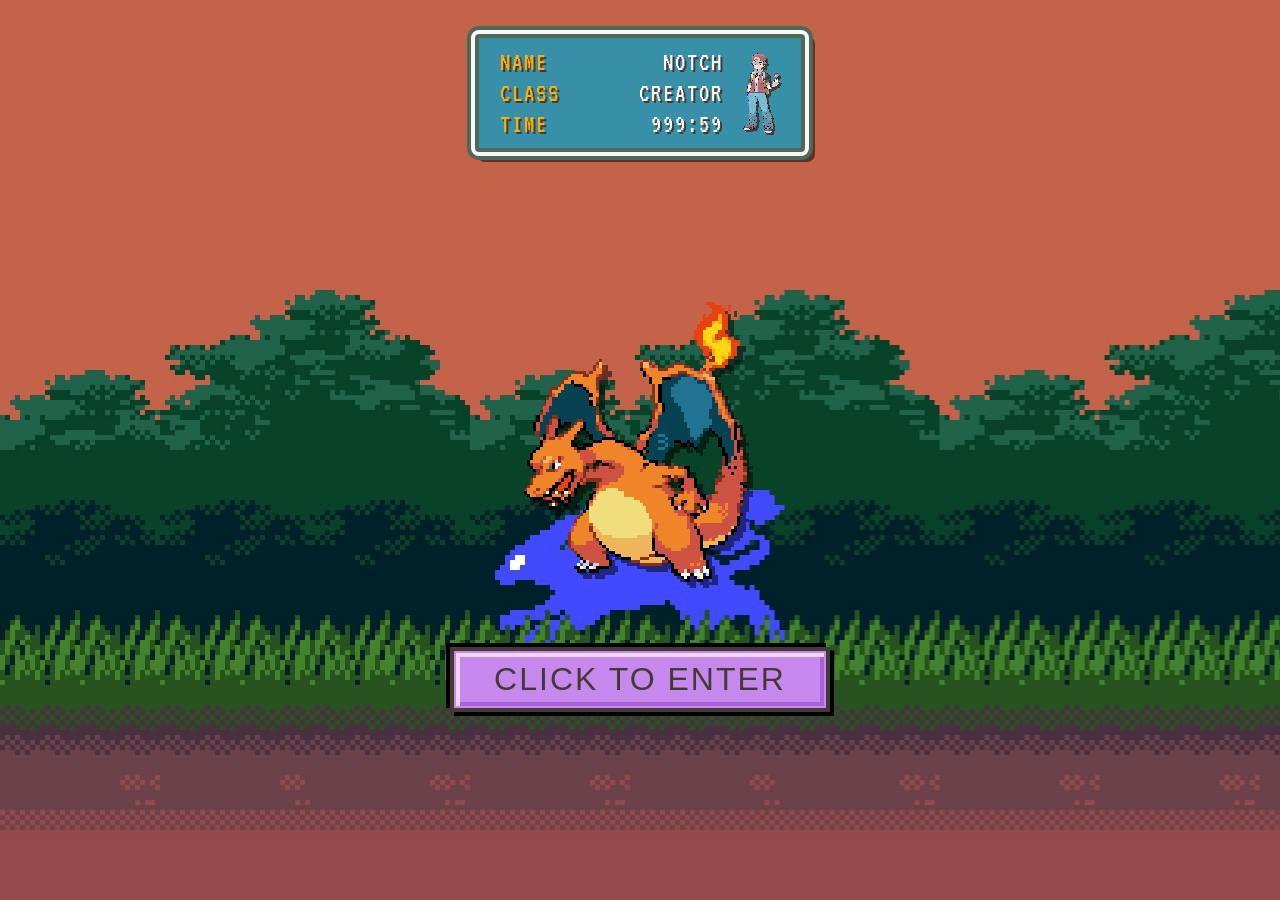
==== index.html @ ef15c919 "Add initial game files including HTML, CSS, JS, images, and audio assets" ====
<!DOCTYPE html>
<html lang="en">
<head>
    <meta charset="UTF-8">
    <meta name="viewport" content="width=device-width, initial-scale=1.0">
    <title>Enter the Poke-Realm</title>
    
    <link href="https://fonts.googleapis.com/css2?family=VT323&display=swap" rel="stylesheet">

    <style>
        /* Background & Perfect Centering */
        body {
            margin: 0;
            padding: 0;
            background-image: url('Main/wallpaperflare.com_wallpaper (1).jpg');
            background-size: cover;
            background-position: center;
            background-repeat: no-repeat;
            height: 100dvh; 
            display: flex;
            
            /* CHANGED: This tells the page to stack items vertically */
            flex-direction: column; 
            
            justify-content: center;
            align-items: center;
            font-family: 'VT323', monospace; 
            overflow: hidden;
        }

        /* =========================================
           TRAINER STAT CARD (Unchanged)
           ========================================= */
        .trainer-card {
            position: absolute;
            top: 30px; 
            left: 50%;
            transform: translateX(-50%); 
            display: flex;
            align-items: center;
            gap: 20px;
            background-color: #3890A8; 
            padding: 15px 25px;
            min-width: 280px;
            border: 4px solid #F8F8F8; 
            box-shadow: 
                0 0 0 4px #506858, 
                inset 0 0 0 4px #506858, 
                6px 6px 0px rgba(0,0,0,0.5); 
            border-radius: 8px;
            z-index: 10; 
        }

        .trainer-stats {
            display: flex;
            flex-direction: column;
            flex-grow: 1;
            gap: 5px;
        }

        .stat-row {
            display: flex;
            justify-content: space-between;
            font-size: 26px;
            color: #F8F8F8;
            text-shadow: 2px 2px 0px #433A35; 
            text-transform: uppercase;
            letter-spacing: 2px;
        }

        .stat-label { color: #F8B010; }

        .trainer-sprite {
            height: 80px; 
            image-rendering: pixelated; 
            filter: drop-shadow(2px 2px 0px #433A35);
        }

        /* =========================================
           NEW FEATURE: CENTER GIF
           ========================================= */
        .center-gif {
            /* Dynamic sizing: takes up 35% of screen height but caps at 350px */
            height: 35vh; 
            max-height: 350px; 
            min-height: 180px;
            
            /* Pushes the GIF down so it doesn't hide behind the Trainer Card */
            margin-top: 130px; 
            margin-bottom: 30px;
            
            /* Adds a cool retro shadow to the GIF */
            filter: drop-shadow(6px 6px 0px rgba(0,0,0,0.5));
            z-index: 5;
            
            /* Keeps pixel art sharp */
            image-rendering: pixelated; 
        }

        /* =========================================
           ENTER BUTTON 
           ========================================= */
        .pixel-enter-button {
            position: relative;
            padding: 10px 20px; 
            font-size: 24px;    
            max-width: 85vw;    
            white-space: nowrap;
            cursor: pointer;
            outline: none;
            text-transform: uppercase;
            letter-spacing: 2px;
            background-color: #C788EE; 
            color: #433A35; 
            border: 4px solid #433A35; 
            box-shadow: 4px 4px 0px #000000, -4px -4px 0px #000000;
            transition: background-color 0.1s ease;
            
            /* Removed the old margin-top since flex-direction handles spacing now */
            margin-top: 0; 
        }

        .pixel-enter-button::before {
            content: '';
            position: absolute;
            top: 2px;
            left: 2px;
            width: calc(100% - 4px);
            height: calc(100% - 4px);
            box-shadow: inset 4px 4px 0px #F1D6FF, inset -4px -4px 0px #A961D9;
        }

        .pixel-enter-button:hover { background-color: #F1D6FF; color: #000000; }
        .pixel-enter-button:active {
            transform: translate(2px, 2px);
            box-shadow: 2px 2px 0px #000000, -2px -2px 0px #000000;
        }

        /* =========================================
           MEDIA QUERIES FOR RESPONSIVENESS
           ========================================= */
        @media (min-width: 480px) {
            .pixel-enter-button { padding: 10px 40px; font-size: 32px; }
        }

        @media (max-width: 600px) {
            .trainer-card {
                top: 15px;
                padding: 10px 15px;
                gap: 15px;
                min-width: 240px;
                transform: translateX(-50%) scale(0.9); 
            }
            .stat-row { font-size: 22px; }
            .trainer-sprite { height: 90px; }
            
            /* Ensures the GIF shrinks and fits on small phone screens */
            .center-gif {
                margin-top: 110px;
                margin-bottom: 20px;
                height: 25vh;
            }
        }
    </style>
</head>
<body>

    <div class="trainer-card">
        <div class="trainer-stats">
            <div class="stat-row">
                <span class="stat-label">NAME</span>
                <span>NOTCH</span>
            </div>
            <div class="stat-row">
                <span class="stat-label">CLASS</span>
                <span>CREATOR</span>
            </div>
            <div class="stat-row">
                <span class="stat-label">TIME</span>
                <span>999:59</span>
            </div>
        </div>
        <img src="Main/kindpng_7766209.png" alt="Trainer Notch" class="trainer-sprite">
    </div>

    <img src="Main/13940.gif" alt="Center Animation" class="center-gif">

    <button class="pixel-enter-button" id="enterBtn">Click to Enter</button>

    <script>
        document.getElementById('enterBtn').addEventListener('click', function() {
            if (navigator.vibrate) {
                navigator.vibrate(50);
            }
            setTimeout(() => {
                window.location.href = 'poke.html';
            }, 250); 
        });
    </script>

</body>
</html>

```
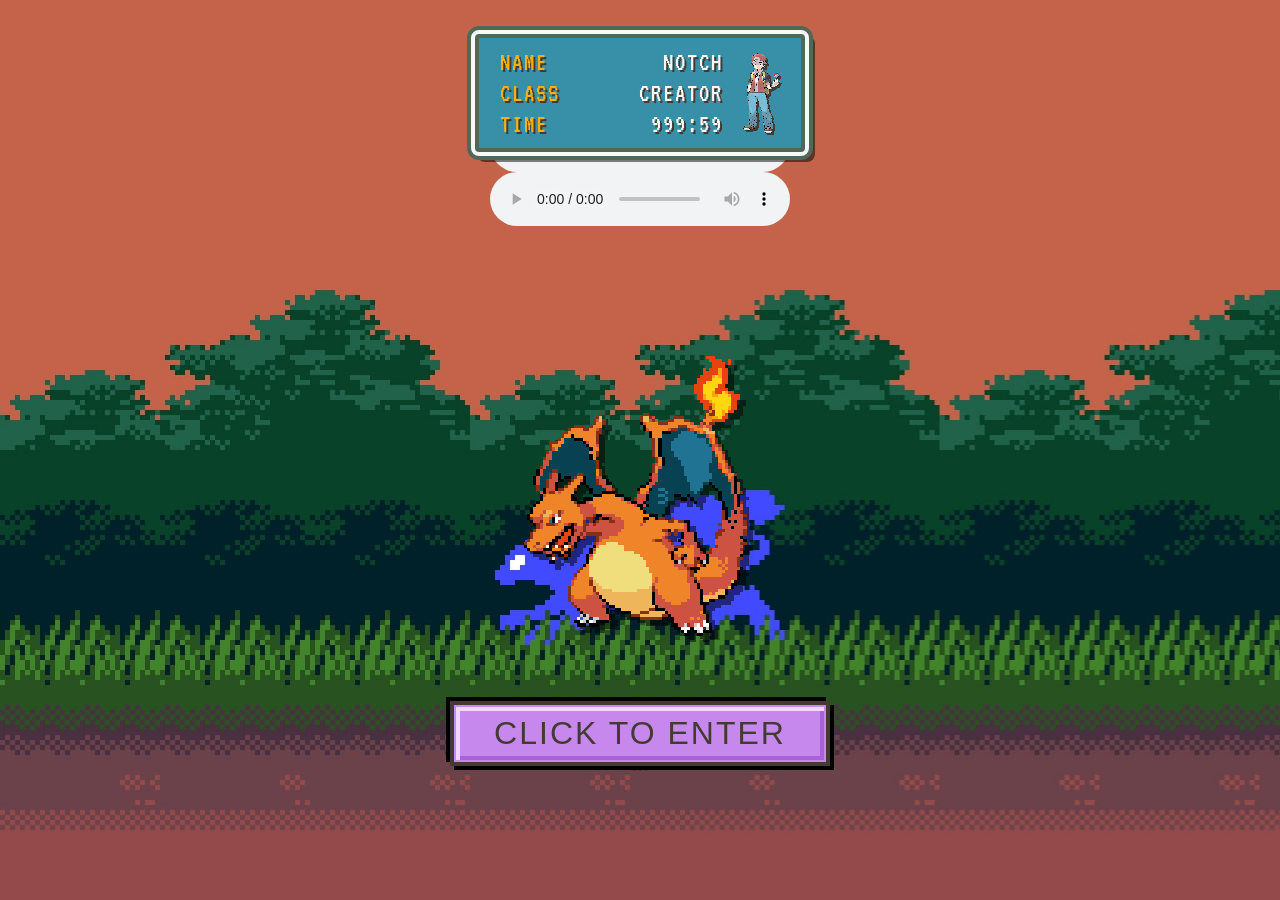
==== commit e54c0ee1: "Update index.html" ====
--- a/index.html
+++ b/index.html
@@ -4,6 +4,8 @@
 <head>
     <meta charset="UTF-8">
     <meta name="viewport" content="width=device-width, initial-scale=1.0">
+    <audio controls src="your-guitar-audio.mp3#t=02:47"></audio>
+    <audio controls src="your-guitar-audio.mp3#t=167"></audio>
     <title>Enter the Poke-Realm</title>
     
     <link href="https://fonts.googleapis.com/css2?family=VT323&display=swap" rel="stylesheet">
@@ -202,4 +204,4 @@
 </body>
 </html>
 
-```+```
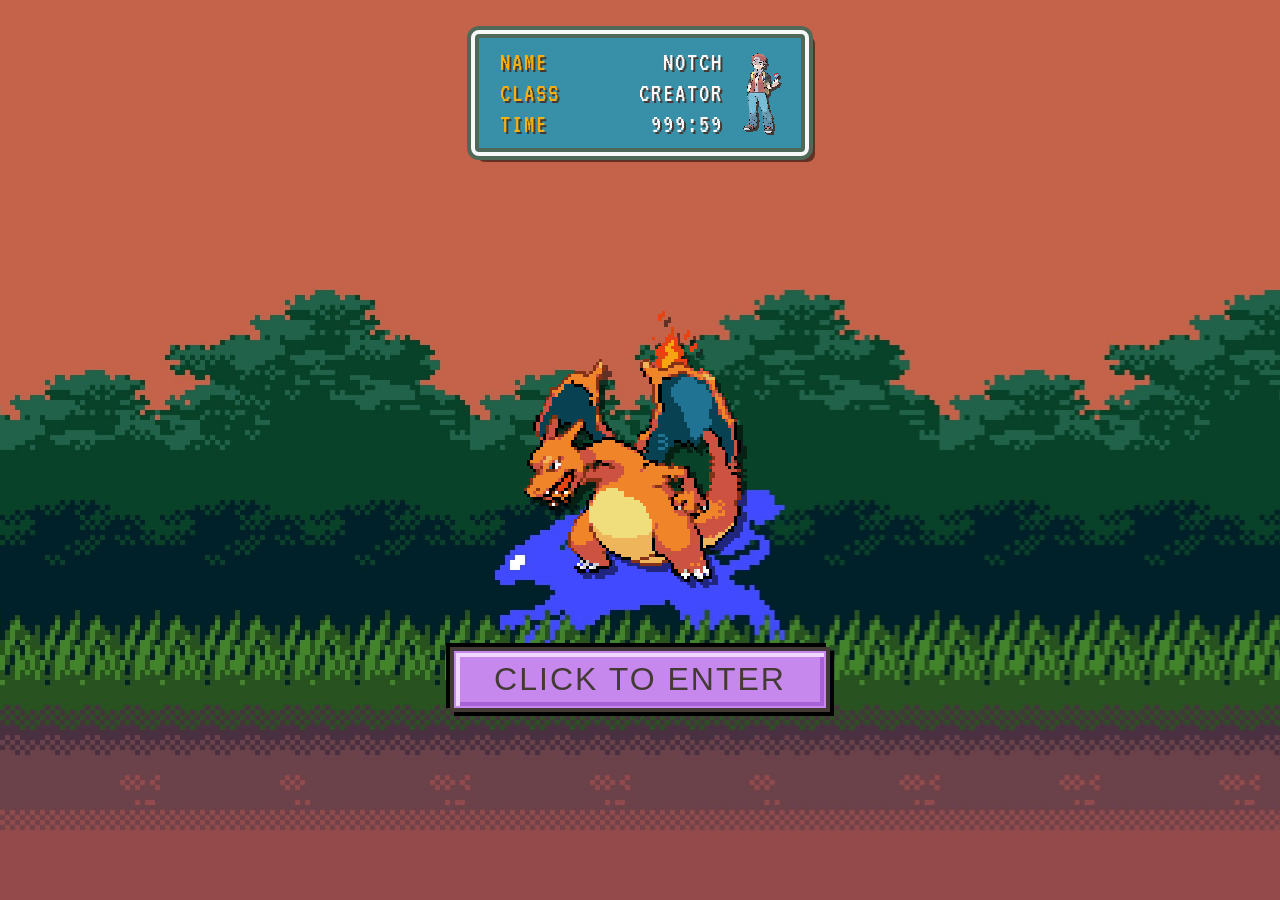
==== commit 4ffc2fa5: "Update index.html" ====
--- a/index.html
+++ b/index.html
@@ -4,8 +4,6 @@
 <head>
     <meta charset="UTF-8">
     <meta name="viewport" content="width=device-width, initial-scale=1.0">
-    <audio controls src="your-guitar-audio.mp3#t=02:47"></audio>
-    <audio controls src="your-guitar-audio.mp3#t=167"></audio>
     <title>Enter the Poke-Realm</title>
     
     <link href="https://fonts.googleapis.com/css2?family=VT323&display=swap" rel="stylesheet">
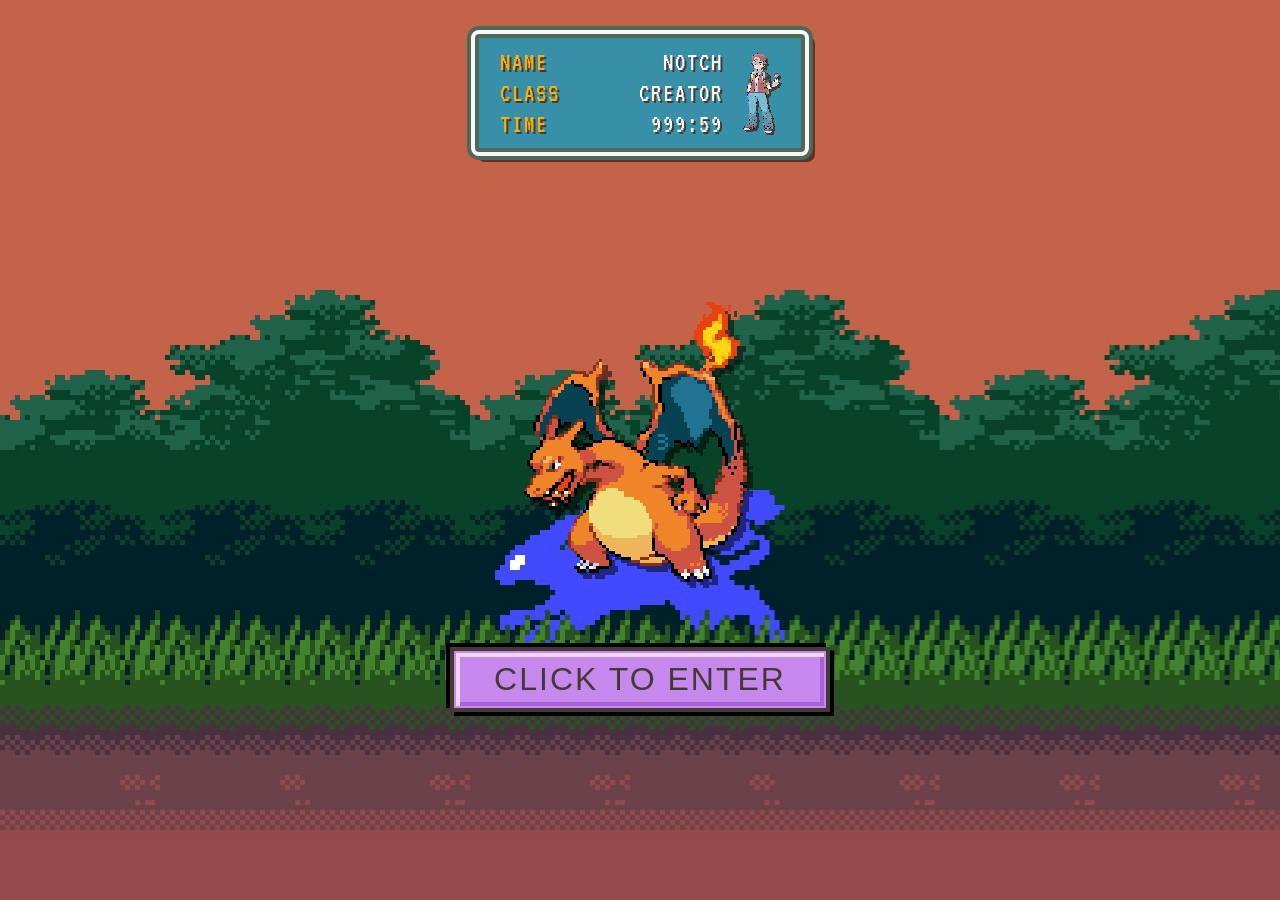
==== commit b87b6b9a: "Update index.html" ====
--- a/index.html
+++ b/index.html
@@ -189,14 +189,26 @@
     <button class="pixel-enter-button" id="enterBtn">Click to Enter</button>
 
     <script>
-        document.getElementById('enterBtn').addEventListener('click', function() {
+        document.addEventListener('DOMContentLoaded', () => {
+    
+    // Grab the button
+    const enterButton = document.getElementById('enterBtn');
+    
+    // Only add the listener if the button actually exists on this page
+    if (enterButton) {
+        enterButton.addEventListener('click', function() {
+            // Feature 1: Vibrate if supported
             if (navigator.vibrate) {
                 navigator.vibrate(50);
             }
+            
+            // Feature 2: Redirect after 250ms
             setTimeout(() => {
                 window.location.href = 'poke.html';
             }, 250); 
         });
+    }
+});
     </script>
 
 </body>
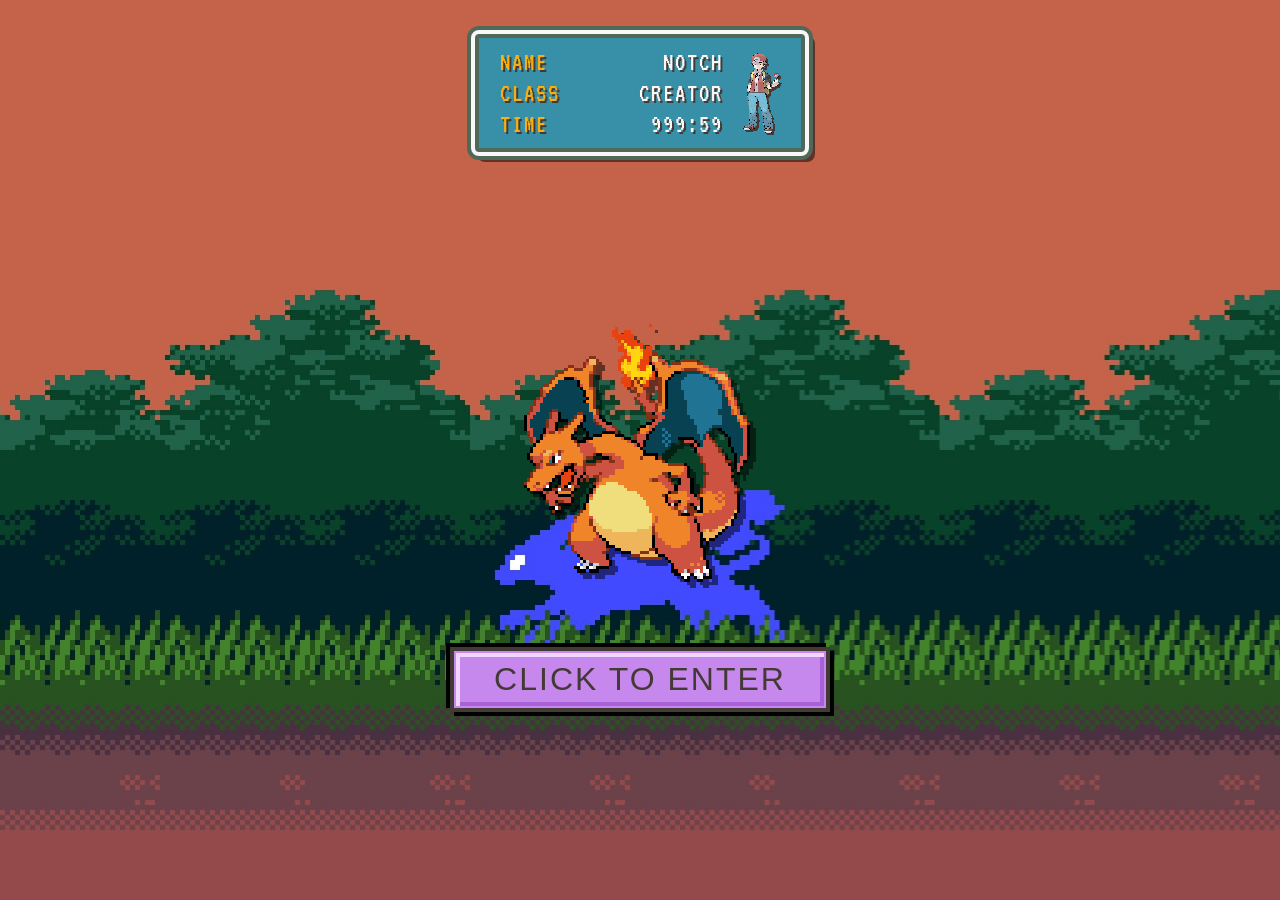
==== commit 611324dd: "Enhance button click with background music feature Added functionality to play background music on b" ====
--- a/index.html
+++ b/index.html
@@ -189,25 +189,25 @@
     <button class="pixel-enter-button" id="enterBtn">Click to Enter</button>
 
     <script>
-        document.addEventListener('DOMContentLoaded', () => {
-    
-    // Grab the button
-    const enterButton = document.getElementById('enterBtn');
-    
-    // Only add the listener if the button actually exists on this page
-    if (enterButton) {
-        enterButton.addEventListener('click', function() {
-            // Feature 1: Vibrate if supported
-            if (navigator.vibrate) {
-                navigator.vibrate(50);
-            }
-            
-            // Feature 2: Redirect after 250ms
-            setTimeout(() => {
-                window.location.href = 'poke.html';
-            }, 250); 
-        });
+const enterBtn = document.getElementById('enterBtn');
+const bgMusic = document.getElementById('bgMusic');
+
+enterBtn.addEventListener('click', function() {
+    // 1. NEW FEATURE: Play the background music
+    bgMusic.play().catch((error) => {
+        console.log("Audio play failed:", error);
+    });
+
+    // 2. EXISTING FEATURE: Vibrate the device
+    if (navigator.vibrate) {
+        navigator.vibrate(50);
     }
+
+    // 3. EXISTING FEATURE: Redirect after 250ms 
+    // (WARNING: If this triggers a page load, the music will instantly stop)
+    setTimeout(() => {
+        window.location.href = 'poke.html';
+    }, 250); 
 });
     </script>
 
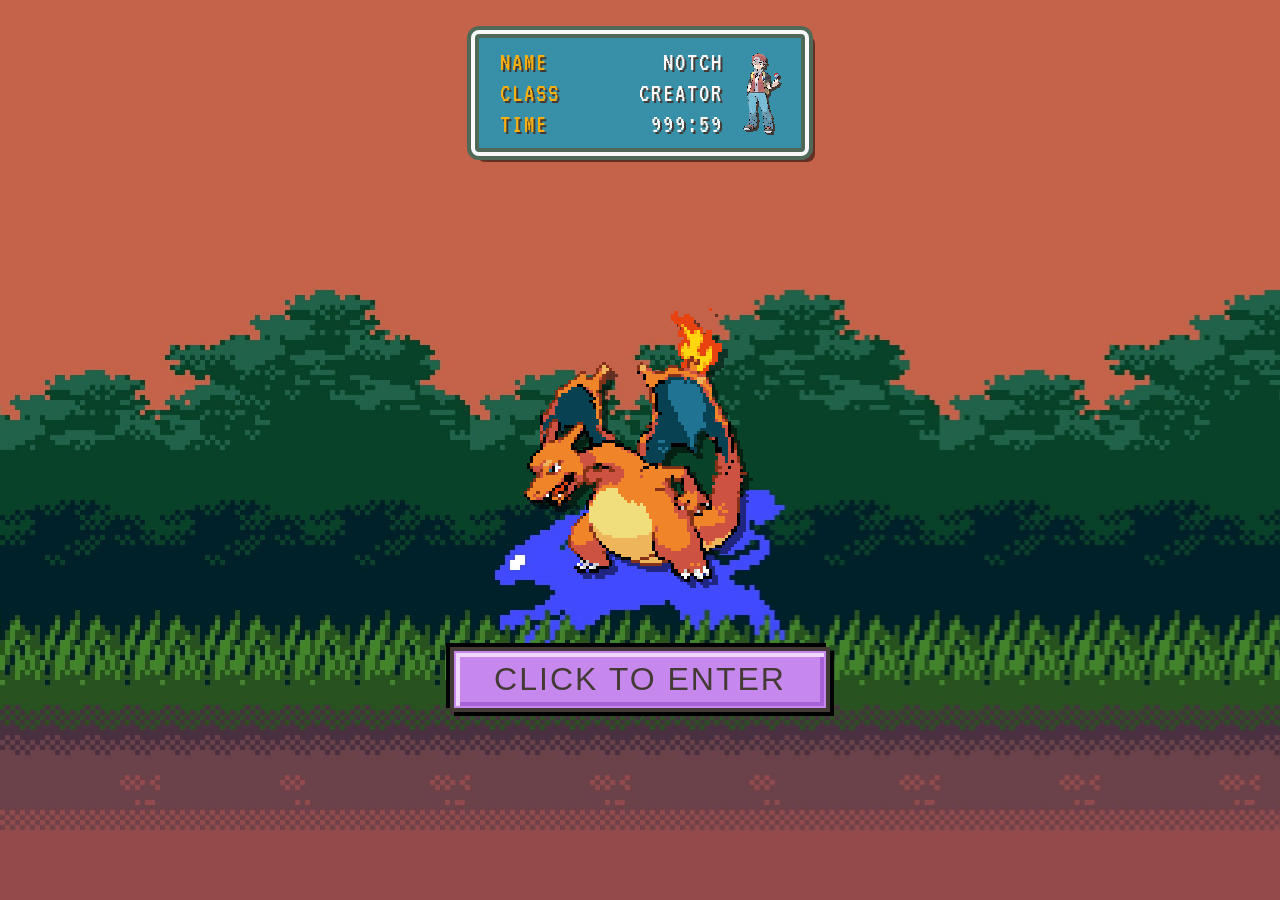
==== commit 706c2fc7: "Update index.html" ====
--- a/index.html
+++ b/index.html
@@ -1,3 +1,4 @@
+
 
 <!DOCTYPE html>
 <html lang="en">
@@ -189,26 +190,15 @@
     <button class="pixel-enter-button" id="enterBtn">Click to Enter</button>
 
     <script>
-const enterBtn = document.getElementById('enterBtn');
-const bgMusic = document.getElementById('bgMusic');
-
-enterBtn.addEventListener('click', function() {
-    // 1. NEW FEATURE: Play the background music
-    bgMusic.play().catch((error) => {
-        console.log("Audio play failed:", error);
-    });
-
-    // 2. EXISTING FEATURE: Vibrate the device
-    if (navigator.vibrate) {
-        navigator.vibrate(50);
-    }
-
-    // 3. EXISTING FEATURE: Redirect after 250ms 
-    // (WARNING: If this triggers a page load, the music will instantly stop)
-    setTimeout(() => {
-        window.location.href = 'poke.html';
-    }, 250); 
-});
+        document.getElementById('enterBtn').addEventListener('click', function() {
+            if (navigator.vibrate) {
+                navigator.vibrate(50);
+            }
+            setTimeout(() => {
+                window.location.href = 'poke.html';
+            }, 250); 
+            
+        });
     </script>
 
 </body>
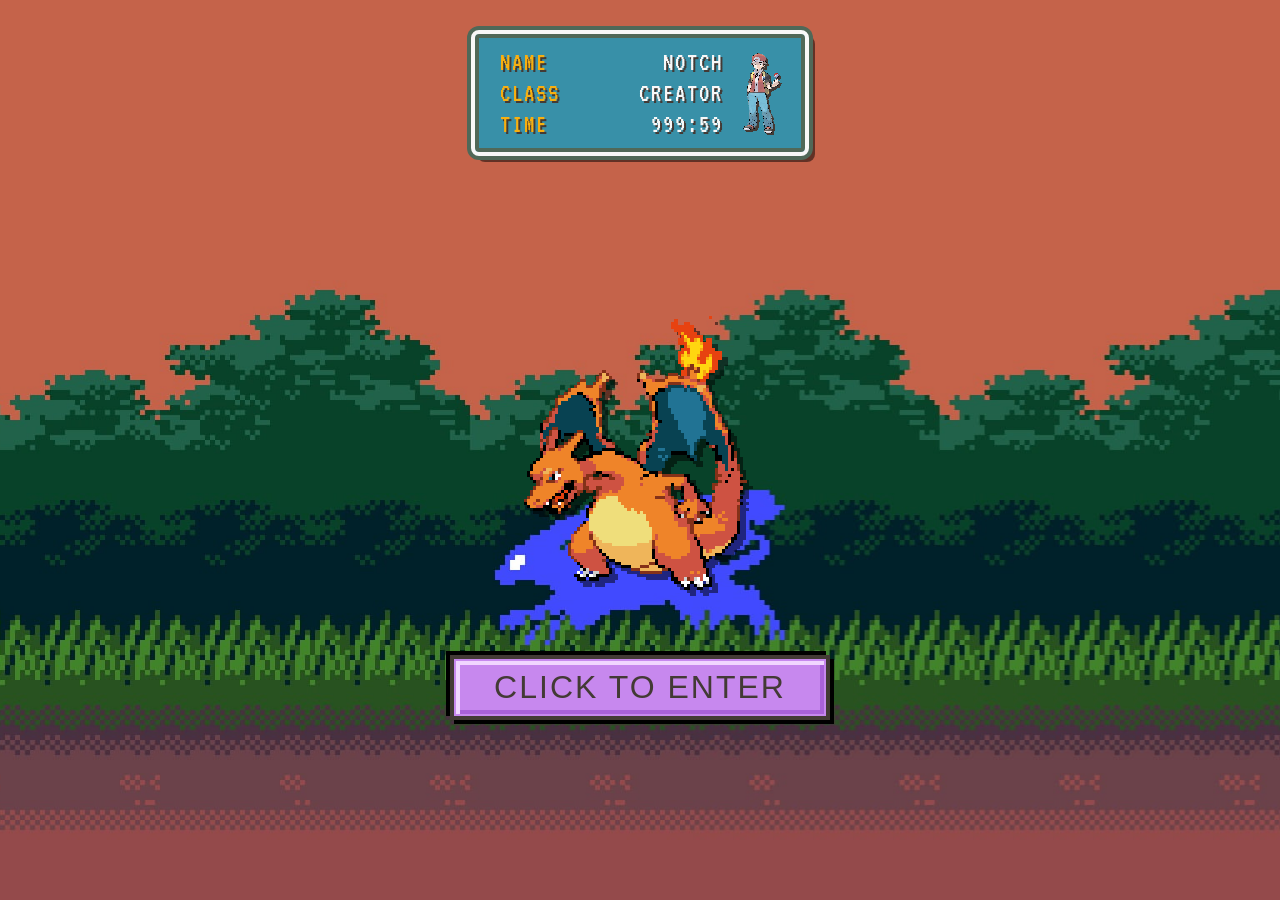
==== commit 190c8fa6: "Update index.html" ====
--- a/index.html
+++ b/index.html
@@ -1,4 +1,3 @@
-
 
 <!DOCTYPE html>
 <html lang="en">
@@ -154,7 +153,7 @@
                 transform: translateX(-50%) scale(0.9); 
             }
             .stat-row { font-size: 22px; }
-            .trainer-sprite { height: 90px; }
+            .trainer-sprite { height: 60px; }
             
             /* Ensures the GIF shrinks and fits on small phone screens */
             .center-gif {
@@ -197,11 +196,8 @@
             setTimeout(() => {
                 window.location.href = 'poke.html';
             }, 250); 
-            
         });
     </script>
 
 </body>
 </html>
-
-```
